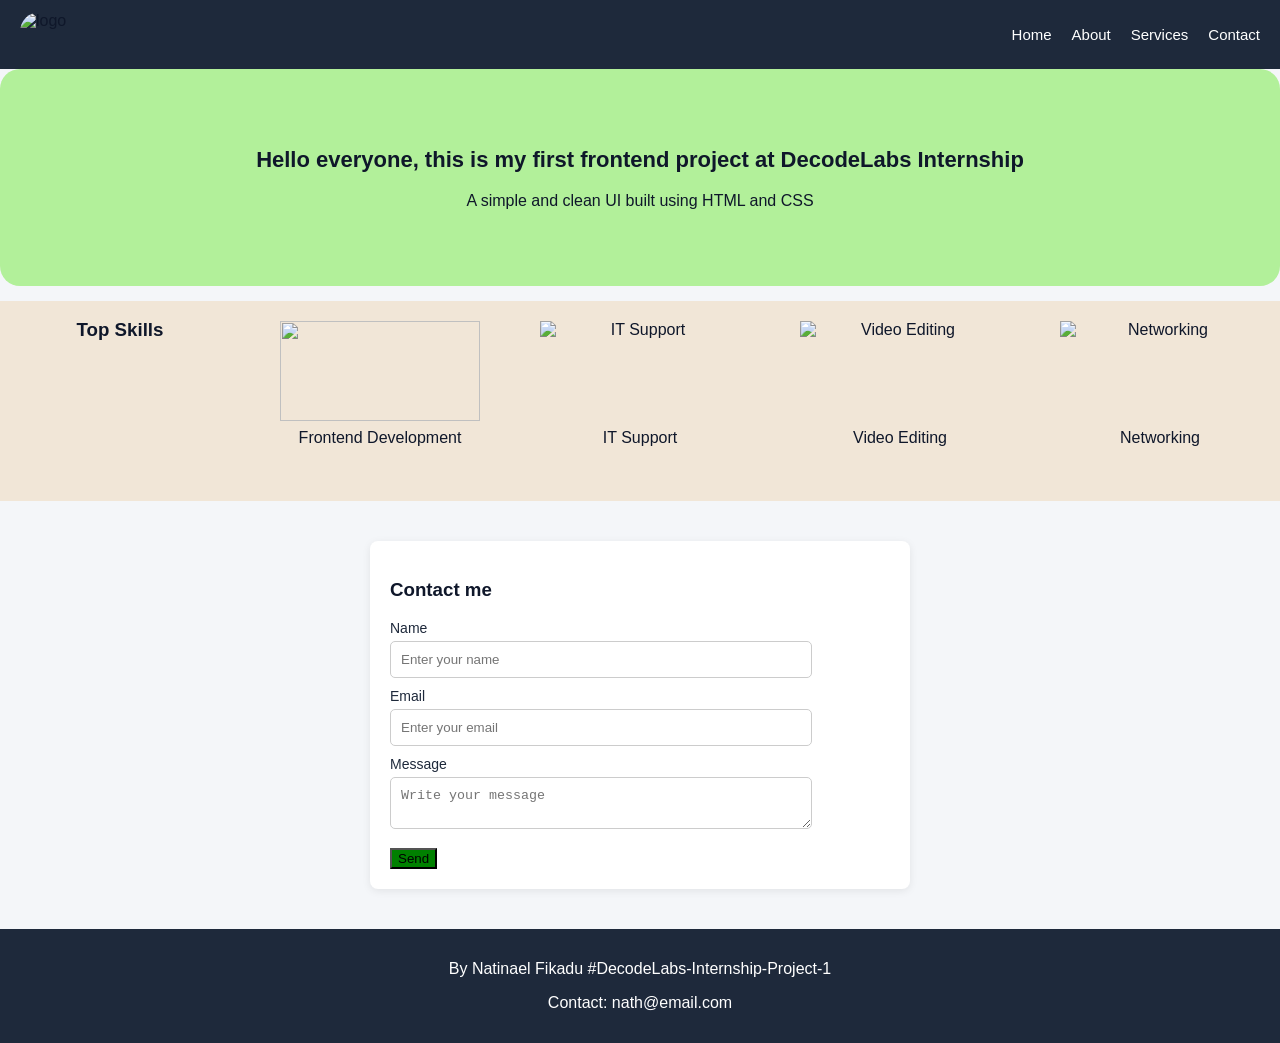
==== index.html @ 2952b3cb "Add files via upload" ====
<!DOCTYPE html>
<html lang="en">
<head>
<meta charset="UTF-8">
<meta name="viewport" content="width=device-width, initial-scale=1.0">
<title>Front end Project #1</title>
<link rel="stylesheet" href="style.css">
</head>

<body>

<header>
  <nav class="navbar">
    <img class="logo" src="images/1.webp" alt="logo">
    
    <ul class="navbarlist">
      <li><a href="#">Home</a></li>
      <li><a href="#">About</a></li>
      <li><a href="#">Services</a></li>
      <li><a href="#">Contact</a></li>
    </ul>
  </nav>
</header>

<main>

<section class="hero">
  <h1>Hello everyone, this is my first frontend project at DecodeLabs Internship</h1>
  <p>A simple and clean UI built using HTML and CSS</p>
</section>

<section class="skills">
  <h3>Top Skills</h3>

  <figure>
    <img src="images/webdev.webp" class="image">
    <figcaption>Frontend Development</figcaption>
  </figure>

   <figure>
  <img src="images/2.webp" alt="IT Support" class="image">
  <figcaption>IT Support</figcaption>
  </figure>

  <figure>
  <img src="images/vid.webp" alt="Video Editing" class="image">
  <figcaption>Video Editing</figcaption>
  </figure>

  <figure>
  <img src="images/it.webp" alt="Networking" class="image">
  <figcaption>Networking</figcaption>
  </figure>

</section>
<section class="contact">
  <h3>Contact me</h3>

  <label for="name">Name</label>
  <input id="name" type="text" placeholder="Enter your name">

  <label for="email">Email</label>
  <input id="email" type="email" placeholder="Enter your email">

  <label for="message">Message</label>
  <textarea id="message" placeholder="Write your message"></textarea><br>

  <button>Send</button>
</section>
</main>

<footer>
  <p>By Natinael Fikadu #DecodeLabs-Internship-Project-1</p>
  <p>Contact: nath@email.com</p>
</footer>

</body>
</html>
---- style.css ----
body{
    margin:0;
    font-family:Arial, sans-serif;
    background:#f4f6f9;
    color:#0f172a; 
}

.logo{
    width: 60px;
    height:45px;
    border-radius:20px;
}

.navbar{
    display:flex;
    justify-content:space-between;
    align-items:center;
    padding:12px 20px;
    background:#1e293b;
}

.navbarlist{
    list-style:none;
    display:flex;
    gap:20px;
    margin:0;
    padding:0;
}

.navbarlist a{
    text-decoration:none;
    color:#ffffff;
    font-size:15px;
}


.hero{
    text-align:center;
    padding:60px 20px;
    background-color: rgb(178, 240, 154);
    border-radius: 20px;
}

.hero h1{
    font-size:22px;
    color:#0f172a;
}

.skills{
    margin-top: 15px;
    display:grid;
    grid-template-columns:repeat(auto-fit, minmax(120px,1fr));
    gap:20px;
    text-align:center;
    background-color: rgb(241, 230, 215);
    height: 200px;
}

.skills p{
   display:block;
   position: relative;
   margin-top: 130px;
   text-align: center;

}

figure{
    text-align:center;
    margin:20px;
}

.image{
    width:200px;
    height:100px;
    display:block;
    margin:0 auto;
}

figcaption{
    margin-top:8px;
}

.contact{
    max-width:500px;
    margin:40px auto;
    padding:20px;
    background:#ffffff;
    border-radius:8px;
    box-shadow:0 2px 8px rgba(0,0,0,0.08);
}

label{
    display:block;
    margin-top:10px;
    font-size:14px;
    color:#1e293b;
}

input, textarea{
    width:80%;
    padding:10px;
    margin-top:5px;
    border:1px solid #ccc;
    border-radius:5px;
}
input:focus, textarea:focus, button:focus{
    outline:2px solid #2563eb;
}
button{
    background-color: green;
    margin-top:15px;
}

footer{
    text-align:center;
    padding:15px;
    background:#1e293b;
    color:white;
    margin-top:30px;
}
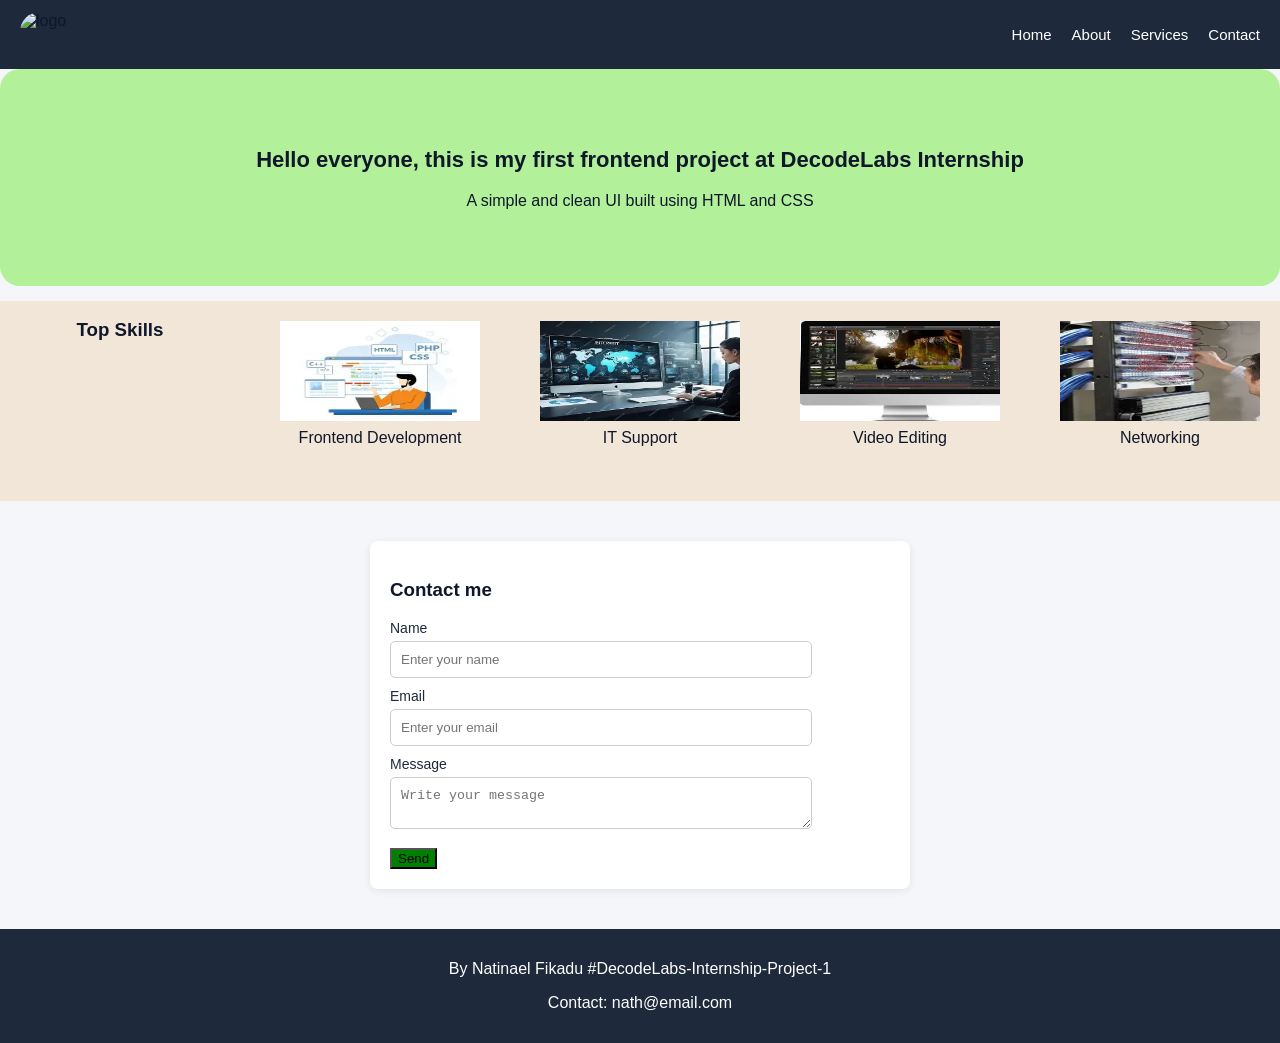
==== commit 47df9685: "Update index.html This is index file for front end project one" ====
--- a/index.html
+++ b/index.html
@@ -33,22 +33,22 @@
   <h3>Top Skills</h3>
 
   <figure>
-    <img src="images/webdev.webp" class="image">
+    <img src="webdev.webp" class="image">
     <figcaption>Frontend Development</figcaption>
   </figure>
 
    <figure>
-  <img src="images/2.webp" alt="IT Support" class="image">
+  <img src="2.webp" alt="IT Support" class="image">
   <figcaption>IT Support</figcaption>
   </figure>
 
   <figure>
-  <img src="images/vid.webp" alt="Video Editing" class="image">
+  <img src="vid.webp" alt="Video Editing" class="image">
   <figcaption>Video Editing</figcaption>
   </figure>
 
   <figure>
-  <img src="images/it.webp" alt="Networking" class="image">
+  <img src="it.webp" alt="Networking" class="image">
   <figcaption>Networking</figcaption>
   </figure>
 
@@ -75,4 +75,4 @@
 </footer>
 
 </body>
-</html>+</html>
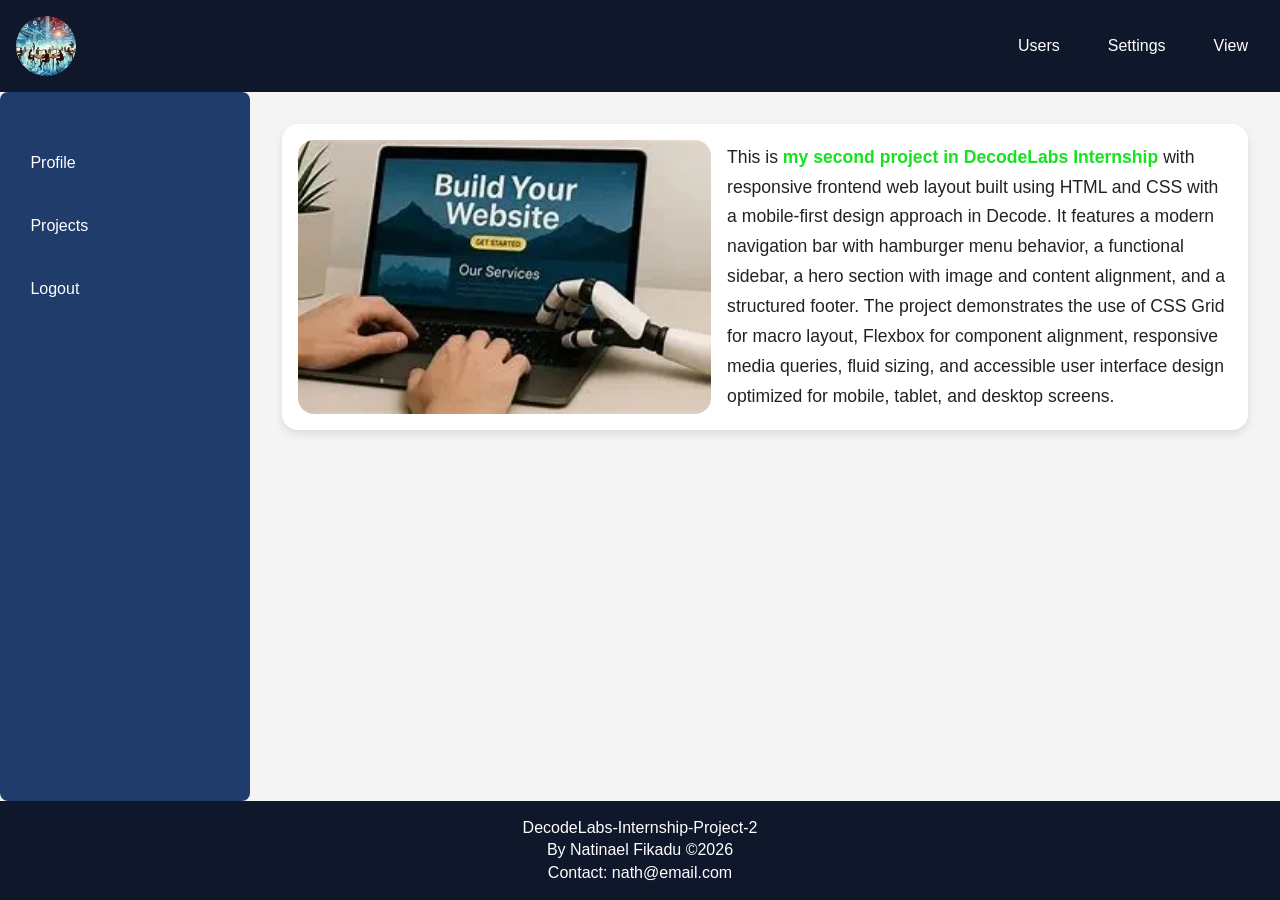
==== commit 427935a8: "Add files via upload This is my second project in DecodeLabs Internship with responsive frontend web" ====
--- a/index.html
+++ b/index.html
@@ -3,7 +3,7 @@
 <head>
 <meta charset="UTF-8">
 <meta name="viewport" content="width=device-width, initial-scale=1.0">
-<title>Front end Project #1</title>
+<title>Front end Project #2</title>
 <link rel="stylesheet" href="style.css">
 </head>
 
@@ -11,68 +11,49 @@
 
 <header>
   <nav class="navbar">
-    <img class="logo" src="images/1.webp" alt="logo">
-    
+    <img class="logo" src="logo.webp" alt="logo">
+     
+  <div class="nav-container">
+    <button class="menu-toggle" aria-label="Open menu">
+      ☰
+    </button>
+
     <ul class="navbarlist">
-      <li><a href="#">Home</a></li>
-      <li><a href="#">About</a></li>
-      <li><a href="#">Services</a></li>
-      <li><a href="#">Contact</a></li>
+      <li><a href="#">Users</a></li>
+      <li><a href="#">Settings</a></li>
+      <li><a href="#">View</a></li>
     </ul>
+  </div>
   </nav>
 </header>
+
+  <section class="sidebar">    
+    <ul class="sidebarlist">
+      <li><a href="#">Profile</a></li>
+      <li><a href="#">Projects</a></li>
+      <li><a href="#">Logout</a></li>
+    </ul>
+  </section>
 
 <main>
 
 <section class="hero">
-  <h1>Hello everyone, this is my first frontend project at DecodeLabs Internship</h1>
-  <p>A simple and clean UI built using HTML and CSS</p>
-</section>
+    <img src="web.webp" class="image">
+    <p>This is<b style="color: rgb(22, 226, 32);"> my second project in DecodeLabs Internship</b> with responsive frontend web layout built using HTML and CSS with 
+      a mobile-first design approach in Decode. It features a modern navigation bar with hamburger 
+      menu behavior, a functional sidebar, a hero section with image and content alignment,
+       and a structured footer. The project demonstrates the use of CSS Grid for macro layout, 
+       Flexbox for component alignment, responsive media queries, fluid sizing, and 
+      accessible user interface design optimized for mobile, tablet, and desktop screens.</p>
 
-<section class="skills">
-  <h3>Top Skills</h3>
-
-  <figure>
-    <img src="webdev.webp" class="image">
-    <figcaption>Frontend Development</figcaption>
-  </figure>
-
-   <figure>
-  <img src="2.webp" alt="IT Support" class="image">
-  <figcaption>IT Support</figcaption>
-  </figure>
-
-  <figure>
-  <img src="vid.webp" alt="Video Editing" class="image">
-  <figcaption>Video Editing</figcaption>
-  </figure>
-
-  <figure>
-  <img src="it.webp" alt="Networking" class="image">
-  <figcaption>Networking</figcaption>
-  </figure>
-
-</section>
-<section class="contact">
-  <h3>Contact me</h3>
-
-  <label for="name">Name</label>
-  <input id="name" type="text" placeholder="Enter your name">
-
-  <label for="email">Email</label>
-  <input id="email" type="email" placeholder="Enter your email">
-
-  <label for="message">Message</label>
-  <textarea id="message" placeholder="Write your message"></textarea><br>
-
-  <button>Send</button>
 </section>
 </main>
 
 <footer>
-  <p>By Natinael Fikadu #DecodeLabs-Internship-Project-1</p>
+  <p>DecodeLabs-Internship-Project-2</p>
+  <p>By Natinael Fikadu &copy;2026</p>
   <p>Contact: nath@email.com</p>
 </footer>
 
 </body>
-</html>
+</html>
--- a/style.css
+++ b/style.css
@@ -1,120 +1,227 @@
+*{
+    margin:0;
+    padding:0;
+    box-sizing:border-box;
+}
+
 body{
-    margin:0;
-    font-family:Arial, sans-serif;
-    background:#f4f6f9;
-    color:#0f172a; 
-}
-
-.logo{
-    width: 60px;
-    height:45px;
-    border-radius:20px;
+    font-family:Arial, Helvetica, sans-serif;
+    min-height:100vh;
+    display:grid;
+    grid-template-rows:auto auto 1fr auto;
+    background:#f4f4f4;
+    color:#222;
+}
+
+header{
+    background:#0f172a;
+    padding:1rem;
 }
 
 .navbar{
     display:flex;
     justify-content:space-between;
     align-items:center;
-    padding:12px 20px;
-    background:#1e293b;
-}
-
+    gap:1rem;
+}
+
+.logo{
+    width:60px;
+    height:60px;
+    border-radius:50%;
+    object-fit:cover;
+}
+
+.nav-container{
+    position:relative;
+}
+
+.menu-toggle{
+    background:#2563eb;
+    color:white;
+    border:none;
+    padding:0.7rem 1rem;
+    border-radius:0.5rem;
+    font-size:1.2rem;
+    cursor:pointer;
+}
+
+/* mobile first base menu as default */
 .navbarlist{
     list-style:none;
-    display:flex;
-    gap:20px;
-    margin:0;
-    padding:0;
+    position:absolute;
+    top:60px;
+    right:0;
+    background:white;
+    width:180px;
+    border-radius:0.5rem;
+    box-shadow:0 4px 10px rgba(0,0,0,0.2);
+    display:flex;
+    flex-direction:column;
+    overflow:hidden;
+}
+.navbarlist li{
+    border-bottom:1px solid #ddd;
+}
+
+.navbarlist li:last-child{
+    border-bottom:none;
 }
 
 .navbarlist a{
+    display:block;
+    padding:1rem;
     text-decoration:none;
-    color:#ffffff;
-    font-size:15px;
-}
-
+    color:#222;
+    transition:0.3s;
+}
+
+.navbarlist a:hover{
+    background:#2563eb;
+    color:white;
+}
+
+
+.sidebar{
+    background:#1f3c6b;
+    padding:1rem;
+    border-radius: 0.5rem;
+}
+
+.sidebarlist{
+    list-style:none;
+    display:flex;
+    flex-direction:column;
+    gap:1rem;
+    margin-top: 2rem;
+}
+
+.sidebarlist a{
+    text-decoration:none;
+    color:white;
+    padding:0.9rem;
+    border-radius:0.5rem;
+    display:block;
+    transition:0.3s;
+}
+
+.sidebarlist a:hover{
+    background:#2563eb;
+}
+
+main{
+    padding:1rem;
+}
 
 .hero{
+    display:flex;
+    flex-direction:column;
+    gap:1rem;
+    background:white;
+    padding:1rem;
+    border-radius:1rem;
+    box-shadow:0 4px 8px rgba(0,0,0,0.1);
+}
+
+.image{
+    width:100%;
+    max-height:300px;
+    object-fit:cover;
+    border-radius:1rem;
+}
+
+.hero p{
+    line-height:1.7;
+    font-size:1rem;
+}
+
+
+footer{
+    
+    background:#0f172a;
+    color:white;
     text-align:center;
-    padding:60px 20px;
-    background-color: rgb(178, 240, 154);
-    border-radius: 20px;
-}
-
-.hero h1{
-    font-size:22px;
-    color:#0f172a;
-}
-
-.skills{
-    margin-top: 15px;
-    display:grid;
-    grid-template-columns:repeat(auto-fit, minmax(120px,1fr));
-    gap:20px;
-    text-align:center;
-    background-color: rgb(241, 230, 215);
-    height: 200px;
-}
-
-.skills p{
-   display:block;
-   position: relative;
-   margin-top: 130px;
-   text-align: center;
-
-}
-
-figure{
-    text-align:center;
-    margin:20px;
-}
-
-.image{
-    width:200px;
-    height:100px;
-    display:block;
-    margin:0 auto;
-}
-
-figcaption{
-    margin-top:8px;
-}
-
-.contact{
-    max-width:500px;
-    margin:40px auto;
-    padding:20px;
-    background:#ffffff;
-    border-radius:8px;
-    box-shadow:0 2px 8px rgba(0,0,0,0.08);
-}
-
-label{
-    display:block;
-    margin-top:10px;
-    font-size:14px;
-    color:#1e293b;
-}
-
-input, textarea{
-    width:80%;
-    padding:10px;
-    margin-top:5px;
-    border:1px solid #ccc;
-    border-radius:5px;
-}
-input:focus, textarea:focus, button:focus{
-    outline:2px solid #2563eb;
-}
-button{
-    background-color: green;
-    margin-top:15px;
-}
-
-footer{
-    text-align:center;
-    padding:15px;
-    background:#1e293b;
-    color:white;
-    margin-top:30px;
-}
+    padding:1rem;
+}
+
+footer p{
+    line-height:1.4;
+    font-size:1rem;
+}
+  /* for tablet  */
+@media(min-width:768px){
+
+    body{
+    display: grid;
+    grid-template-columns: 250px 1fr;
+    grid-template-rows: auto 1fr auto;
+    min-height: 100vh;
+    }
+
+    header{
+        grid-column:1/3;
+    }
+
+    .sidebar{
+        min-height:100%;
+    }
+
+    main{
+        padding:2rem;
+    }
+
+    .hero{
+        flex-direction:row;
+        align-items:center;
+    }
+
+    .image{
+        width:45%;
+    }
+
+    .hero p{
+        width:55%;
+        font-size:1.1rem;
+    }
+
+    footer{
+        grid-column:1/3;
+    }
+
+    .menu-toggle{
+        display:none;
+    }
+
+    .navbarlist{
+        display: flex;
+        position:static;
+        width:auto;
+        background:none;
+        box-shadow:none;
+        flex-direction:row;
+        gap:1rem;
+    }
+
+    .navbarlist li{
+        border:none;
+    }
+
+    .navbarlist a{
+        color:white;
+        padding:0.5rem 1rem;
+        border-radius:0.5rem;
+    }
+
+    .navbarlist a:hover{
+        background:#2563eb;
+    }
+}
+
+/* Desktop */
+@media (min-width: 1024px){
+
+    body{
+        grid-template-columns: 250px 1fr;
+    }
+
+}
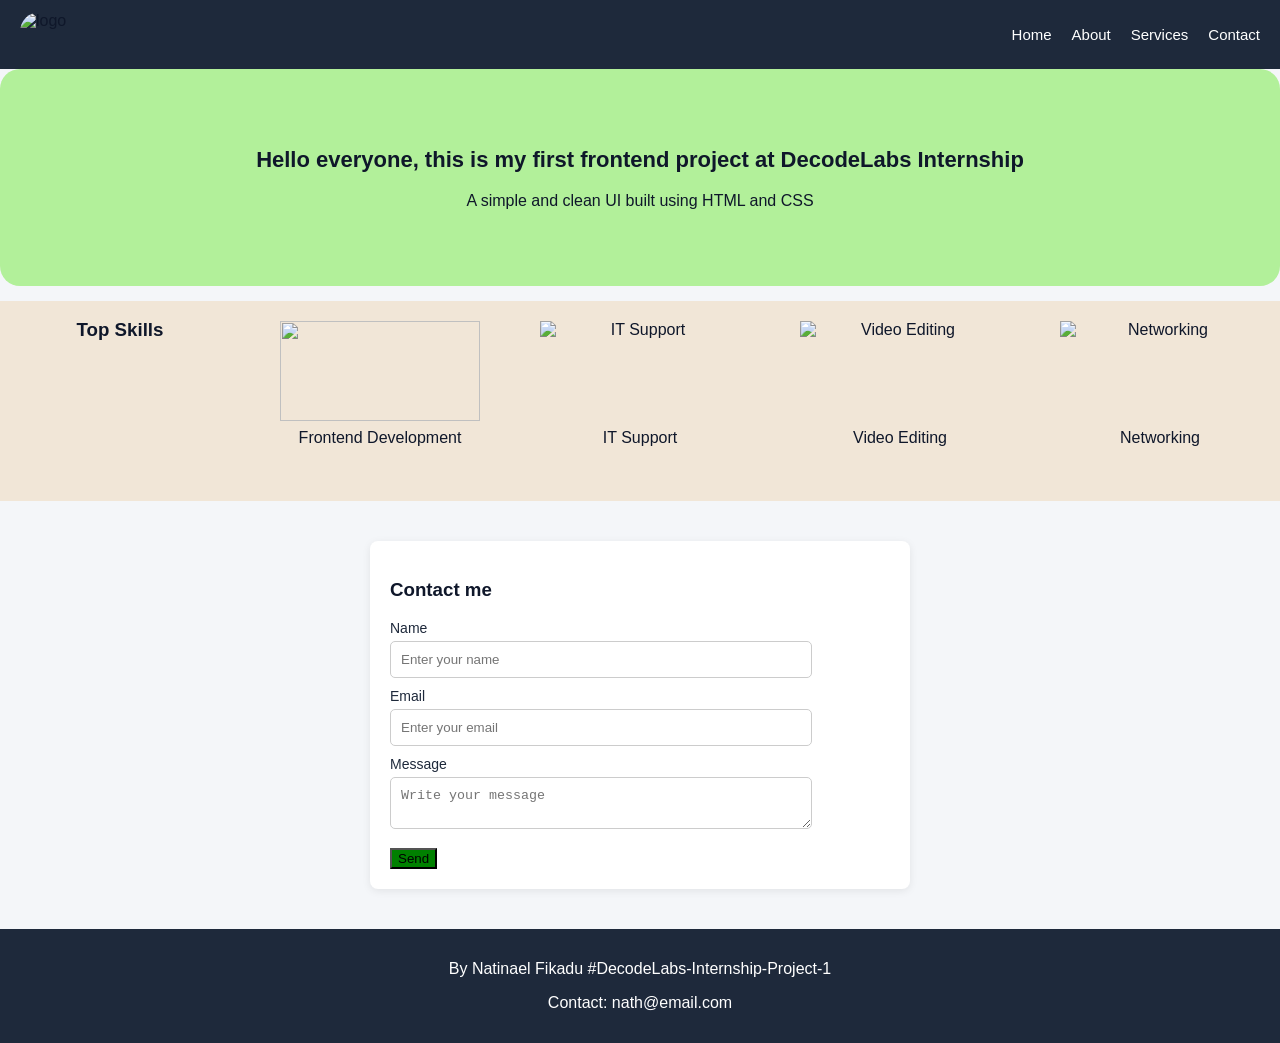
==== commit 5b03a7db: "Add files via upload" ====
--- a/index.html
+++ b/index.html
@@ -3,7 +3,7 @@
 <head>
 <meta charset="UTF-8">
 <meta name="viewport" content="width=device-width, initial-scale=1.0">
-<title>Front end Project #2</title>
+<title>Front end Project #1</title>
 <link rel="stylesheet" href="style.css">
 </head>
 
@@ -11,47 +11,66 @@
 
 <header>
   <nav class="navbar">
-    <img class="logo" src="logo.webp" alt="logo">
-     
-  <div class="nav-container">
-    <button class="menu-toggle" aria-label="Open menu">
-      ☰
-    </button>
-
+    <img class="logo" src="images/1.webp" alt="logo">
+    
     <ul class="navbarlist">
-      <li><a href="#">Users</a></li>
-      <li><a href="#">Settings</a></li>
-      <li><a href="#">View</a></li>
+      <li><a href="#">Home</a></li>
+      <li><a href="#">About</a></li>
+      <li><a href="#">Services</a></li>
+      <li><a href="#">Contact</a></li>
     </ul>
-  </div>
   </nav>
 </header>
-
-  <section class="sidebar">    
-    <ul class="sidebarlist">
-      <li><a href="#">Profile</a></li>
-      <li><a href="#">Projects</a></li>
-      <li><a href="#">Logout</a></li>
-    </ul>
-  </section>
 
 <main>
 
 <section class="hero">
-    <img src="web.webp" class="image">
-    <p>This is<b style="color: rgb(22, 226, 32);"> my second project in DecodeLabs Internship</b> with responsive frontend web layout built using HTML and CSS with 
-      a mobile-first design approach in Decode. It features a modern navigation bar with hamburger 
-      menu behavior, a functional sidebar, a hero section with image and content alignment,
-       and a structured footer. The project demonstrates the use of CSS Grid for macro layout, 
-       Flexbox for component alignment, responsive media queries, fluid sizing, and 
-      accessible user interface design optimized for mobile, tablet, and desktop screens.</p>
+  <h1>Hello everyone, this is my first frontend project at DecodeLabs Internship</h1>
+  <p>A simple and clean UI built using HTML and CSS</p>
+</section>
 
+<section class="skills">
+  <h3>Top Skills</h3>
+
+  <figure>
+    <img src="images/webdev.webp" class="image">
+    <figcaption>Frontend Development</figcaption>
+  </figure>
+
+   <figure>
+  <img src="images/2.webp" alt="IT Support" class="image">
+  <figcaption>IT Support</figcaption>
+  </figure>
+
+  <figure>
+  <img src="images/vid.webp" alt="Video Editing" class="image">
+  <figcaption>Video Editing</figcaption>
+  </figure>
+
+  <figure>
+  <img src="images/it.webp" alt="Networking" class="image">
+  <figcaption>Networking</figcaption>
+  </figure>
+
+</section>
+<section class="contact">
+  <h3>Contact me</h3>
+
+  <label for="name">Name</label>
+  <input id="name" type="text" placeholder="Enter your name">
+
+  <label for="email">Email</label>
+  <input id="email" type="email" placeholder="Enter your email">
+
+  <label for="message">Message</label>
+  <textarea id="message" placeholder="Write your message"></textarea><br>
+
+  <button>Send</button>
 </section>
 </main>
 
 <footer>
-  <p>DecodeLabs-Internship-Project-2</p>
-  <p>By Natinael Fikadu &copy;2026</p>
+  <p>By Natinael Fikadu #DecodeLabs-Internship-Project-1</p>
   <p>Contact: nath@email.com</p>
 </footer>
 
--- a/style.css
+++ b/style.css
@@ -1,227 +1,120 @@
-*{
+body{
     margin:0;
-    padding:0;
-    box-sizing:border-box;
+    font-family:Arial, sans-serif;
+    background:#f4f6f9;
+    color:#0f172a; 
 }
 
-body{
-    font-family:Arial, Helvetica, sans-serif;
-    min-height:100vh;
-    display:grid;
-    grid-template-rows:auto auto 1fr auto;
-    background:#f4f4f4;
-    color:#222;
-}
-
-header{
-    background:#0f172a;
-    padding:1rem;
+.logo{
+    width: 60px;
+    height:45px;
+    border-radius:20px;
 }
 
 .navbar{
     display:flex;
     justify-content:space-between;
     align-items:center;
-    gap:1rem;
+    padding:12px 20px;
+    background:#1e293b;
 }
 
-.logo{
-    width:60px;
-    height:60px;
-    border-radius:50%;
-    object-fit:cover;
-}
-
-.nav-container{
-    position:relative;
-}
-
-.menu-toggle{
-    background:#2563eb;
-    color:white;
-    border:none;
-    padding:0.7rem 1rem;
-    border-radius:0.5rem;
-    font-size:1.2rem;
-    cursor:pointer;
-}
-
-/* mobile first base menu as default */
 .navbarlist{
     list-style:none;
-    position:absolute;
-    top:60px;
-    right:0;
-    background:white;
-    width:180px;
-    border-radius:0.5rem;
-    box-shadow:0 4px 10px rgba(0,0,0,0.2);
     display:flex;
-    flex-direction:column;
-    overflow:hidden;
-}
-.navbarlist li{
-    border-bottom:1px solid #ddd;
-}
-
-.navbarlist li:last-child{
-    border-bottom:none;
+    gap:20px;
+    margin:0;
+    padding:0;
 }
 
 .navbarlist a{
-    display:block;
-    padding:1rem;
     text-decoration:none;
-    color:#222;
-    transition:0.3s;
-}
-
-.navbarlist a:hover{
-    background:#2563eb;
-    color:white;
+    color:#ffffff;
+    font-size:15px;
 }
 
 
-.sidebar{
-    background:#1f3c6b;
-    padding:1rem;
-    border-radius: 0.5rem;
+.hero{
+    text-align:center;
+    padding:60px 20px;
+    background-color: rgb(178, 240, 154);
+    border-radius: 20px;
 }
 
-.sidebarlist{
-    list-style:none;
-    display:flex;
-    flex-direction:column;
-    gap:1rem;
-    margin-top: 2rem;
+.hero h1{
+    font-size:22px;
+    color:#0f172a;
 }
 
-.sidebarlist a{
-    text-decoration:none;
-    color:white;
-    padding:0.9rem;
-    border-radius:0.5rem;
-    display:block;
-    transition:0.3s;
+.skills{
+    margin-top: 15px;
+    display:grid;
+    grid-template-columns:repeat(auto-fit, minmax(120px,1fr));
+    gap:20px;
+    text-align:center;
+    background-color: rgb(241, 230, 215);
+    height: 200px;
 }
 
-.sidebarlist a:hover{
-    background:#2563eb;
+.skills p{
+   display:block;
+   position: relative;
+   margin-top: 130px;
+   text-align: center;
+
 }
 
-main{
-    padding:1rem;
-}
-
-.hero{
-    display:flex;
-    flex-direction:column;
-    gap:1rem;
-    background:white;
-    padding:1rem;
-    border-radius:1rem;
-    box-shadow:0 4px 8px rgba(0,0,0,0.1);
+figure{
+    text-align:center;
+    margin:20px;
 }
 
 .image{
-    width:100%;
-    max-height:300px;
-    object-fit:cover;
-    border-radius:1rem;
+    width:200px;
+    height:100px;
+    display:block;
+    margin:0 auto;
 }
 
-.hero p{
-    line-height:1.7;
-    font-size:1rem;
+figcaption{
+    margin-top:8px;
 }
 
+.contact{
+    max-width:500px;
+    margin:40px auto;
+    padding:20px;
+    background:#ffffff;
+    border-radius:8px;
+    box-shadow:0 2px 8px rgba(0,0,0,0.08);
+}
+
+label{
+    display:block;
+    margin-top:10px;
+    font-size:14px;
+    color:#1e293b;
+}
+
+input, textarea{
+    width:80%;
+    padding:10px;
+    margin-top:5px;
+    border:1px solid #ccc;
+    border-radius:5px;
+}
+input:focus, textarea:focus, button:focus{
+    outline:2px solid #2563eb;
+}
+button{
+    background-color: green;
+    margin-top:15px;
+}
 
 footer{
-    
-    background:#0f172a;
+    text-align:center;
+    padding:15px;
+    background:#1e293b;
     color:white;
-    text-align:center;
-    padding:1rem;
+    margin-top:30px;
 }
-
-footer p{
-    line-height:1.4;
-    font-size:1rem;
-}
-  /* for tablet  */
-@media(min-width:768px){
-
-    body{
-    display: grid;
-    grid-template-columns: 250px 1fr;
-    grid-template-rows: auto 1fr auto;
-    min-height: 100vh;
-    }
-
-    header{
-        grid-column:1/3;
-    }
-
-    .sidebar{
-        min-height:100%;
-    }
-
-    main{
-        padding:2rem;
-    }
-
-    .hero{
-        flex-direction:row;
-        align-items:center;
-    }
-
-    .image{
-        width:45%;
-    }
-
-    .hero p{
-        width:55%;
-        font-size:1.1rem;
-    }
-
-    footer{
-        grid-column:1/3;
-    }
-
-    .menu-toggle{
-        display:none;
-    }
-
-    .navbarlist{
-        display: flex;
-        position:static;
-        width:auto;
-        background:none;
-        box-shadow:none;
-        flex-direction:row;
-        gap:1rem;
-    }
-
-    .navbarlist li{
-        border:none;
-    }
-
-    .navbarlist a{
-        color:white;
-        padding:0.5rem 1rem;
-        border-radius:0.5rem;
-    }
-
-    .navbarlist a:hover{
-        background:#2563eb;
-    }
-}
-
-/* Desktop */
-@media (min-width: 1024px){
-
-    body{
-        grid-template-columns: 250px 1fr;
-    }
-
-}
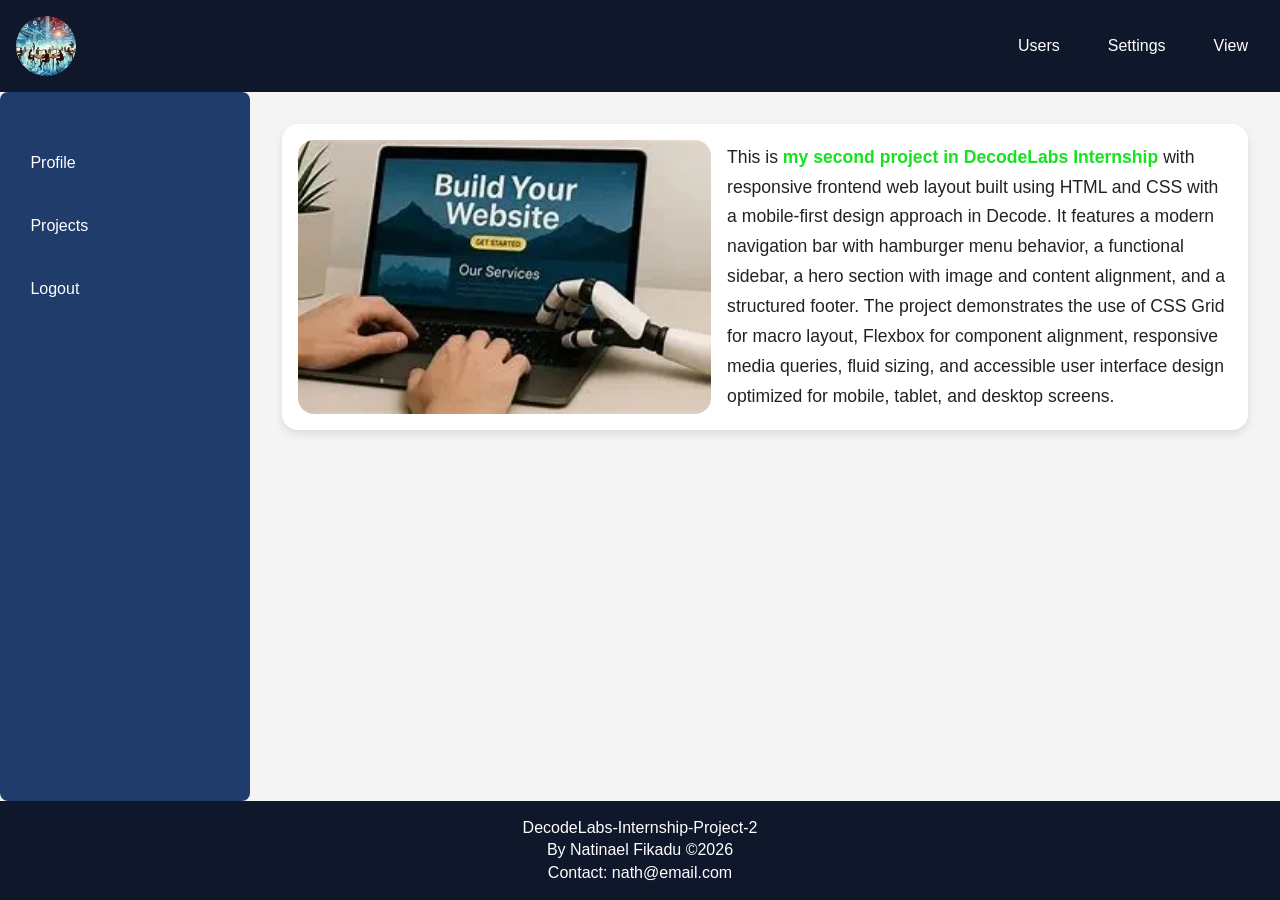
==== commit bd8bd949: "Add files via upload      This is my second project in DecodeLabs Internship</b> with responsive fro" ====
--- a/index.html
+++ b/index.html
@@ -3,7 +3,7 @@
 <head>
 <meta charset="UTF-8">
 <meta name="viewport" content="width=device-width, initial-scale=1.0">
-<title>Front end Project #1</title>
+<title>Front end Project #2</title>
 <link rel="stylesheet" href="style.css">
 </head>
 
@@ -11,66 +11,47 @@
 
 <header>
   <nav class="navbar">
-    <img class="logo" src="images/1.webp" alt="logo">
-    
+    <img class="logo" src="logo.webp" alt="logo">
+     
+  <div class="nav-container">
+    <button class="menu-toggle" aria-label="Open menu">
+      ☰
+    </button>
+
     <ul class="navbarlist">
-      <li><a href="#">Home</a></li>
-      <li><a href="#">About</a></li>
-      <li><a href="#">Services</a></li>
-      <li><a href="#">Contact</a></li>
+      <li><a href="#">Users</a></li>
+      <li><a href="#">Settings</a></li>
+      <li><a href="#">View</a></li>
     </ul>
+  </div>
   </nav>
 </header>
+
+  <section class="sidebar">    
+    <ul class="sidebarlist">
+      <li><a href="#">Profile</a></li>
+      <li><a href="#">Projects</a></li>
+      <li><a href="#">Logout</a></li>
+    </ul>
+  </section>
 
 <main>
 
 <section class="hero">
-  <h1>Hello everyone, this is my first frontend project at DecodeLabs Internship</h1>
-  <p>A simple and clean UI built using HTML and CSS</p>
-</section>
+    <img src="web.webp" class="image">
+    <p>This is<b style="color: rgb(22, 226, 32);"> my second project in DecodeLabs Internship</b> with responsive frontend web layout built using HTML and CSS with 
+      a mobile-first design approach in Decode. It features a modern navigation bar with hamburger 
+      menu behavior, a functional sidebar, a hero section with image and content alignment,
+       and a structured footer. The project demonstrates the use of CSS Grid for macro layout, 
+       Flexbox for component alignment, responsive media queries, fluid sizing, and 
+      accessible user interface design optimized for mobile, tablet, and desktop screens.</p>
 
-<section class="skills">
-  <h3>Top Skills</h3>
-
-  <figure>
-    <img src="images/webdev.webp" class="image">
-    <figcaption>Frontend Development</figcaption>
-  </figure>
-
-   <figure>
-  <img src="images/2.webp" alt="IT Support" class="image">
-  <figcaption>IT Support</figcaption>
-  </figure>
-
-  <figure>
-  <img src="images/vid.webp" alt="Video Editing" class="image">
-  <figcaption>Video Editing</figcaption>
-  </figure>
-
-  <figure>
-  <img src="images/it.webp" alt="Networking" class="image">
-  <figcaption>Networking</figcaption>
-  </figure>
-
-</section>
-<section class="contact">
-  <h3>Contact me</h3>
-
-  <label for="name">Name</label>
-  <input id="name" type="text" placeholder="Enter your name">
-
-  <label for="email">Email</label>
-  <input id="email" type="email" placeholder="Enter your email">
-
-  <label for="message">Message</label>
-  <textarea id="message" placeholder="Write your message"></textarea><br>
-
-  <button>Send</button>
 </section>
 </main>
 
 <footer>
-  <p>By Natinael Fikadu #DecodeLabs-Internship-Project-1</p>
+  <p>DecodeLabs-Internship-Project-2</p>
+  <p>By Natinael Fikadu &copy;2026</p>
   <p>Contact: nath@email.com</p>
 </footer>
 
--- a/style.css
+++ b/style.css
@@ -1,120 +1,227 @@
+*{
+    margin:0;
+    padding:0;
+    box-sizing:border-box;
+}
+
 body{
-    margin:0;
-    font-family:Arial, sans-serif;
-    background:#f4f6f9;
-    color:#0f172a; 
-}
-
-.logo{
-    width: 60px;
-    height:45px;
-    border-radius:20px;
+    font-family:Arial, Helvetica, sans-serif;
+    min-height:100vh;
+    display:grid;
+    grid-template-rows:auto auto 1fr auto;
+    background:#f4f4f4;
+    color:#222;
+}
+
+header{
+    background:#0f172a;
+    padding:1rem;
 }
 
 .navbar{
     display:flex;
     justify-content:space-between;
     align-items:center;
-    padding:12px 20px;
-    background:#1e293b;
-}
-
+    gap:1rem;
+}
+
+.logo{
+    width:60px;
+    height:60px;
+    border-radius:50%;
+    object-fit:cover;
+}
+
+.nav-container{
+    position:relative;
+}
+
+.menu-toggle{
+    background:#2563eb;
+    color:white;
+    border:none;
+    padding:0.7rem 1rem;
+    border-radius:0.5rem;
+    font-size:1.2rem;
+    cursor:pointer;
+}
+
+/* mobile first base menu as default */
 .navbarlist{
     list-style:none;
-    display:flex;
-    gap:20px;
-    margin:0;
-    padding:0;
+    position:absolute;
+    top:60px;
+    right:0;
+    background:white;
+    width:180px;
+    border-radius:0.5rem;
+    box-shadow:0 4px 10px rgba(0,0,0,0.2);
+    display:flex;
+    flex-direction:column;
+    overflow:hidden;
+}
+.navbarlist li{
+    border-bottom:1px solid #ddd;
+}
+
+.navbarlist li:last-child{
+    border-bottom:none;
 }
 
 .navbarlist a{
+    display:block;
+    padding:1rem;
     text-decoration:none;
-    color:#ffffff;
-    font-size:15px;
-}
-
+    color:#222;
+    transition:0.3s;
+}
+
+.navbarlist a:hover{
+    background:#2563eb;
+    color:white;
+}
+
+
+.sidebar{
+    background:#1f3c6b;
+    padding:1rem;
+    border-radius: 0.5rem;
+}
+
+.sidebarlist{
+    list-style:none;
+    display:flex;
+    flex-direction:column;
+    gap:1rem;
+    margin-top: 2rem;
+}
+
+.sidebarlist a{
+    text-decoration:none;
+    color:white;
+    padding:0.9rem;
+    border-radius:0.5rem;
+    display:block;
+    transition:0.3s;
+}
+
+.sidebarlist a:hover{
+    background:#2563eb;
+}
+
+main{
+    padding:1rem;
+}
 
 .hero{
+    display:flex;
+    flex-direction:column;
+    gap:1rem;
+    background:white;
+    padding:1rem;
+    border-radius:1rem;
+    box-shadow:0 4px 8px rgba(0,0,0,0.1);
+}
+
+.image{
+    width:100%;
+    max-height:300px;
+    object-fit:cover;
+    border-radius:1rem;
+}
+
+.hero p{
+    line-height:1.7;
+    font-size:1rem;
+}
+
+
+footer{
+    
+    background:#0f172a;
+    color:white;
     text-align:center;
-    padding:60px 20px;
-    background-color: rgb(178, 240, 154);
-    border-radius: 20px;
-}
-
-.hero h1{
-    font-size:22px;
-    color:#0f172a;
-}
-
-.skills{
-    margin-top: 15px;
-    display:grid;
-    grid-template-columns:repeat(auto-fit, minmax(120px,1fr));
-    gap:20px;
-    text-align:center;
-    background-color: rgb(241, 230, 215);
-    height: 200px;
-}
-
-.skills p{
-   display:block;
-   position: relative;
-   margin-top: 130px;
-   text-align: center;
-
-}
-
-figure{
-    text-align:center;
-    margin:20px;
-}
-
-.image{
-    width:200px;
-    height:100px;
-    display:block;
-    margin:0 auto;
-}
-
-figcaption{
-    margin-top:8px;
-}
-
-.contact{
-    max-width:500px;
-    margin:40px auto;
-    padding:20px;
-    background:#ffffff;
-    border-radius:8px;
-    box-shadow:0 2px 8px rgba(0,0,0,0.08);
-}
-
-label{
-    display:block;
-    margin-top:10px;
-    font-size:14px;
-    color:#1e293b;
-}
-
-input, textarea{
-    width:80%;
-    padding:10px;
-    margin-top:5px;
-    border:1px solid #ccc;
-    border-radius:5px;
-}
-input:focus, textarea:focus, button:focus{
-    outline:2px solid #2563eb;
-}
-button{
-    background-color: green;
-    margin-top:15px;
-}
-
-footer{
-    text-align:center;
-    padding:15px;
-    background:#1e293b;
-    color:white;
-    margin-top:30px;
-}
+    padding:1rem;
+}
+
+footer p{
+    line-height:1.4;
+    font-size:1rem;
+}
+  /* for tablet  */
+@media(min-width:768px){
+
+    body{
+    display: grid;
+    grid-template-columns: 250px 1fr;
+    grid-template-rows: auto 1fr auto;
+    min-height: 100vh;
+    }
+
+    header{
+        grid-column:1/3;
+    }
+
+    .sidebar{
+        min-height:100%;
+    }
+
+    main{
+        padding:2rem;
+    }
+
+    .hero{
+        flex-direction:row;
+        align-items:center;
+    }
+
+    .image{
+        width:45%;
+    }
+
+    .hero p{
+        width:55%;
+        font-size:1.1rem;
+    }
+
+    footer{
+        grid-column:1/3;
+    }
+
+    .menu-toggle{
+        display:none;
+    }
+
+    .navbarlist{
+        display: flex;
+        position:static;
+        width:auto;
+        background:none;
+        box-shadow:none;
+        flex-direction:row;
+        gap:1rem;
+    }
+
+    .navbarlist li{
+        border:none;
+    }
+
+    .navbarlist a{
+        color:white;
+        padding:0.5rem 1rem;
+        border-radius:0.5rem;
+    }
+
+    .navbarlist a:hover{
+        background:#2563eb;
+    }
+}
+
+/* Desktop */
+@media (min-width: 1024px){
+
+    body{
+        grid-template-columns: 250px 1fr;
+    }
+
+}
